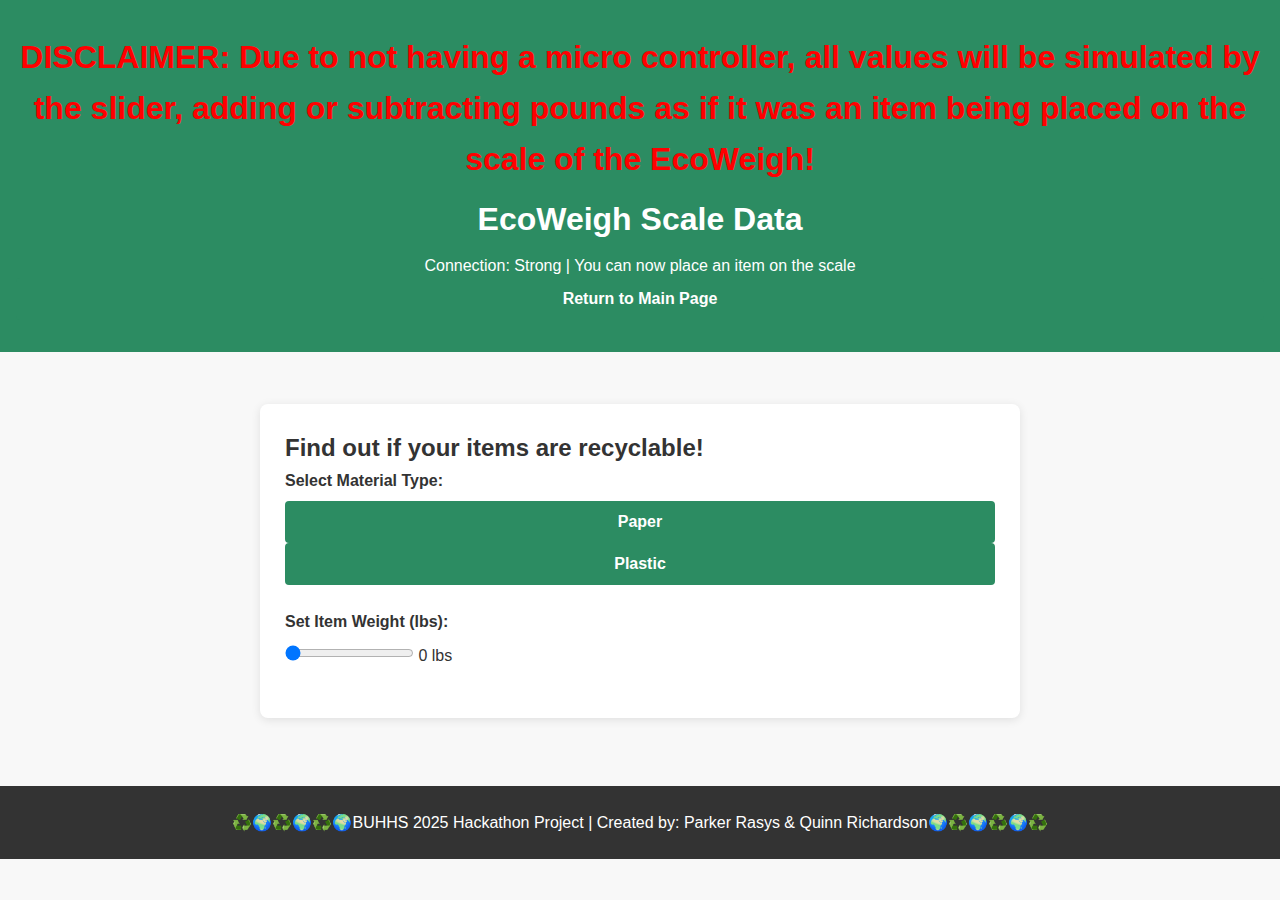
==== ecoweigh.html @ c07eaf7c "Update ecoweigh.html" ====
<!DOCTYPE html>
<html lang="en">
<head>
  <meta charset="utf-8">
  <meta name="viewport" content="width=device-width, initial-scale=1.0">
  <title>EcoWeigh Scale</title>
  <link rel="icon" type="image/x-icon" href="RecycleLogo.png">
  <link href="style.css" rel="stylesheet" type="text/css" />
</head>
  
<body>
  <header>
    <h1><span style="color: red;", class="highlight">DISCLAIMER: Due to not having a micro controller, all values will be simulated by the slider, adding or subtracting pounds as if it was an item being placed on the scale of the EcoWeigh!</span></h1>
    <h1>EcoWeigh Scale Data</h1>
    <p>Connection: Strong | You can now place an item on the scale</p>
    <button id="search-for-scale" onclick="window.location.href='index.html';">
      Return to Main Page
    </button>
  </header>

  <main>
    <div class="container">
      <section id="search-section">
        <h2>Find out if your items are recyclable!</h2>
        
        <form id="recycling-form">
          <div class="form-group">
            <label for="material-type">Select Material Type:</label>
            <button type="button" class="material-btn" id="paper-btn">Paper</button>
            <button type="button" class="material-btn" id="plastic-btn">Plastic</button>
          </div>

          <!-- Weight Slider -->
          <div class="form-group">
            <label for="item-weight">Set Item Weight (lbs):</label>
            <input type="range" id="item-weight" min="0" max="50" value="0" class="slider">
            <span id="weight-value">0 lbs</span>
          </div>

          <!-- Resource Savings Info -->
          <div id="resource-savings" class="form-group hidden">
            <h3>Resources Saved:</h3>
            <p id="saved-wood">Wood: 0 lbs</p>
            <p id="saved-crude-oil">Crude Oil: 0 lbs</p>
          </div>
        </form>
      </section>
    </div>
  </main>

  <footer>
    <p>♻️🌍♻️🌍♻️🌍BUHHS 2025 Hackathon Project | Created by: Parker Rasys & Quinn Richardson🌍♻️🌍♻️🌍♻️</p>
  </footer>

  <script>
    const weightSlider = document.getElementById('item-weight');
    const weightValue = document.getElementById('weight-value');
    const resourceSavings = document.getElementById('resource-savings');
    const savedWood = document.getElementById('saved-wood');
    const savedCrudeOil = document.getElementById('saved-crude-oil');

    weightSlider.addEventListener('input', function() {
      weightValue.textContent = weightSlider.value + ' lbs';
      updateResourceSavings();
    });

    let selectedMaterial = '';
    
    document.getElementById('paper-btn').addEventListener('click', () => {
      selectedMaterial = 'paper';
      updateResourceSavings();
    });

    document.getElementById('plastic-btn').addEventListener('click', () => {
      selectedMaterial = 'plastic';
      updateResourceSavings();
    });

    function updateResourceSavings() {
      if (selectedMaterial === 'paper') {
        resourceSavings.classList.remove('hidden');
        savedWood.textContent = `Wood: ${(weightSlider.value / 2.75).toFixed(2)} lbs`; // Example factor for wood
        //savedCrudeOil.textContent = `Crude Oil: ${(weightSlider.value / 2.75).toFixed(2)} lbs`; // Example factor for crude oil
      } else if (selectedMaterial === 'plastic') {
        resourceSavings.classList.remove('hidden');
        //savedWood.textContent = `Wood: 0 lbs`;
        savedCrudeOil.textContent = `Crude Oil: ${(weightSlider.value / 2.5).toFixed(2)} lbs`; // Example factor for crude oil
      } else {
        resourceSavings.classList.add('hidden');
      }
    }
  </script>
  
  <script src="script.js"></script>
</body>
</html>
---- style.css ----
/* Reset and base styles */
* {
  margin: 0;
  padding: 0;
  box-sizing: border-box;
}

html {
  height: 100%;
  width: 100%;
  font-family: 'Arial', sans-serif;
}

body {
  min-height: 100%;
  line-height: 1.6;
  color: #333;
  background-color: #f8f8f8;
}

.container {
  max-width: 800px;
  margin: 0 auto;
  padding: 20px;
}

/* Header styles */
header {
  background-color: #2c8c62;
  color: white;
  text-align: center;
  padding: 2rem 1rem;
}

header h1 {
  margin-bottom: 0.5rem;
}

/* Form styles */
#search-section {
  background-color: white;
  border-radius: 8px;
  box-shadow: 0 2px 10px rgba(0, 0, 0, 0.1);
  padding: 25px;
  margin-top: 2rem;
}

.form-group {
  margin-bottom: 1.5rem;
}

label {
  display: block;
  margin-bottom: 0.5rem;
  font-weight: bold;
}

.dropdown, input[type="text"] {
  width: 100%;
  padding: 10px;
  border: 1px solid #ddd;
  border-radius: 4px;
  font-size: 16px;
}

button {
  background-color: #2c8c62;
  color: white;
  border: none;
  padding: 12px 20px;
  border-radius: 4px;
  cursor: pointer;
  font-size: 16px;
  font-weight: bold;
  transition: background-color 0.3s;
  width: 100%;
}

item-button {
  background-color: #2c8c62;
  color: white;
  border: none;
  padding: 12px 20px;
  border-radius: 4px;
  cursor: pointer;
  font-size: 16px;
  font-weight: bold;
  transition: background-color 0.3s;
  width: 100%;
}

button:hover {
  background-color: #236e4e;
}

/* Results section */
#results-section {
  background-color: white;
  border-radius: 8px;
  box-shadow: 0 2px 10px rgba(0, 0, 0, 0.1);
  padding: 25px;
  margin-top: 2rem;
}

#recyclability-result {
  padding: 15px;
  margin: 1rem 0;
  border-radius: 4px;
  text-align: center;
  font-weight: bold;
  font-size: 18px;
}

.recyclable {
  background-color: #d4edda;
  color: #155724;
  border: 1px solid #c3e6cb;
}

.not-recyclable {
  background-color: #f8d7da;
  color: #721c24;
  border: 1px solid #f5c6cb;
}

.drop-off-only {
  background-color: #fff3cd;
  color: #856404;
  border: 1px solid #ffeeba;
}

#suggestions-container {
  margin-top: 1.5rem;
}

.location-item {
  border: 1px solid #ddd;
  padding: 15px;
  margin-bottom: 10px;
  border-radius: 4px;
  background-color: #f9f9f9;
}

.location-name {
  font-weight: bold;
  margin-bottom: 5px;
}

#recycling-info {
  margin-top: 1.5rem;
  padding: 15px;
  background-color: #e9f7ef;
  border-radius: 4px;
}

#search-again-btn {
  margin-top: 1.5rem;
}

/* EcoWeigh section */
#eco-way-searcher {
  background-color: white;
  border-radius: 8px;
  box-shadow: 0 2px 15px rgba(71, 250, 0, 0.75);
  padding: 25px;
  margin-top: 2rem;
}

/* Footer styles */
footer {
  margin-top: 3rem;
  text-align: center;
  padding: 1.5rem;
  background-color: #333;
  color: white;
}

/* Material description styles */
.material-description {
  margin-top: 8px;
  padding: 10px;
  background-color: #f0f8ff;
  border-left: 3px solid #2c8c62;
  font-size: 14px;
  border-radius: 4px;
}

/* Utility classes */
.hidden {
  display: none;
}

/* Responsive styles */
@media (max-width: 768px) {
  .container {
    padding: 15px;
  }
  
  header {
    padding: 1.5rem 1rem;
  }
  
  #search-section, #results-section {
    padding: 20px;
  }
}
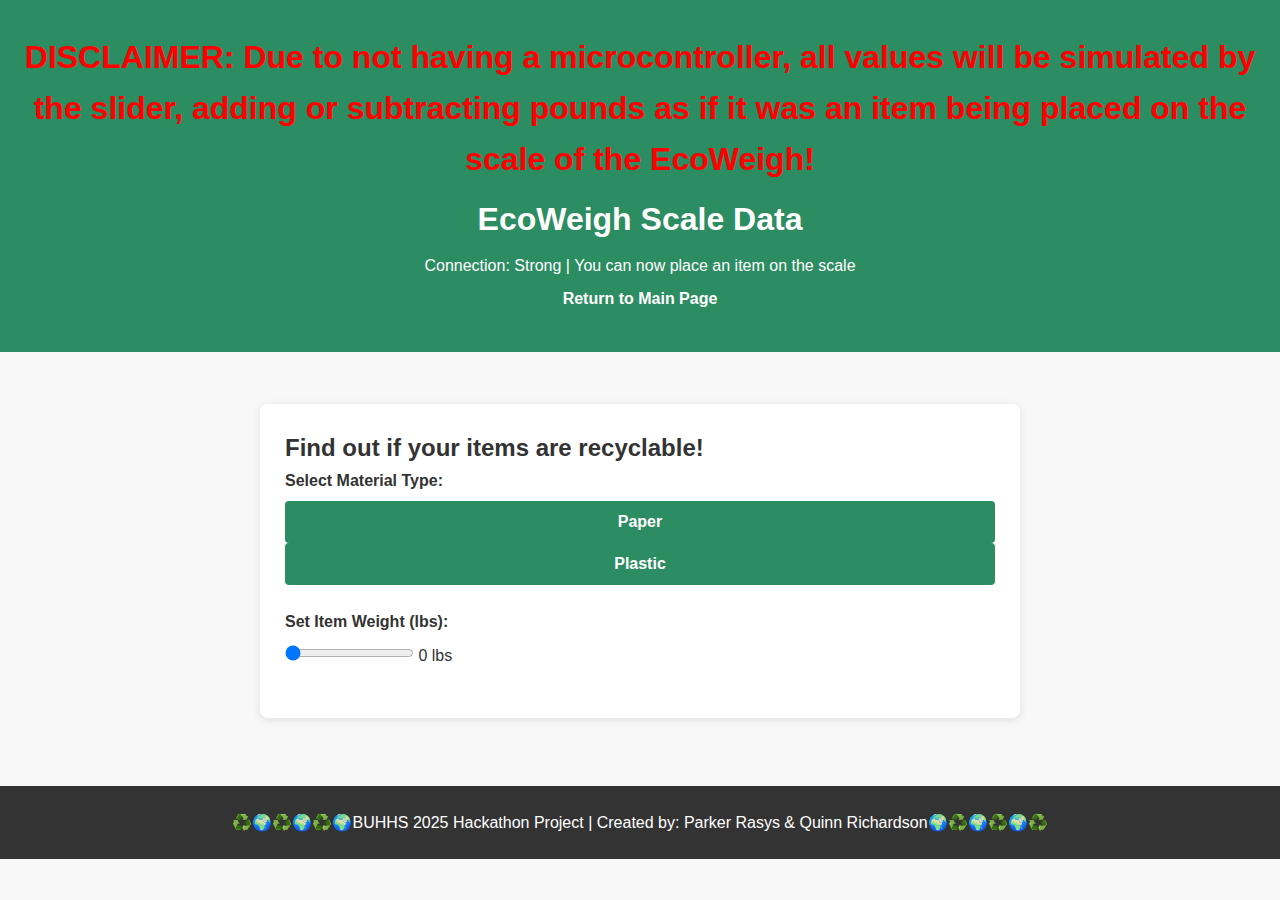
==== commit 88d7862a: "Update ecoweigh.html" ====
--- a/ecoweigh.html
+++ b/ecoweigh.html
@@ -10,7 +10,7 @@
   
 <body>
   <header>
-    <h1><span style="color: red;", class="highlight">DISCLAIMER: Due to not having a micro controller, all values will be simulated by the slider, adding or subtracting pounds as if it was an item being placed on the scale of the EcoWeigh!</span></h1>
+<h1><span style="color: red;" class="highlight">DISCLAIMER: Due to not having a microcontroller, all values will be simulated by the slider, adding or subtracting pounds as if it was an item being placed on the scale of the EcoWeigh!</span></h1>
     <h1>EcoWeigh Scale Data</h1>
     <p>Connection: Strong | You can now place an item on the scale</p>
     <button id="search-for-scale" onclick="window.location.href='index.html';">
@@ -30,14 +30,12 @@
             <button type="button" class="material-btn" id="plastic-btn">Plastic</button>
           </div>
 
-          <!-- Weight Slider -->
           <div class="form-group">
             <label for="item-weight">Set Item Weight (lbs):</label>
             <input type="range" id="item-weight" min="0" max="50" value="0" class="slider">
             <span id="weight-value">0 lbs</span>
           </div>
 
-          <!-- Resource Savings Info -->
           <div id="resource-savings" class="form-group hidden">
             <h3>Resources Saved:</h3>
             <p id="saved-wood">Wood: 0 lbs</p>
@@ -52,44 +50,49 @@
     <p>♻️🌍♻️🌍♻️🌍BUHHS 2025 Hackathon Project | Created by: Parker Rasys & Quinn Richardson🌍♻️🌍♻️🌍♻️</p>
   </footer>
 
-  <script>
-    const weightSlider = document.getElementById('item-weight');
-    const weightValue = document.getElementById('weight-value');
-    const resourceSavings = document.getElementById('resource-savings');
-    const savedWood = document.getElementById('saved-wood');
-    const savedCrudeOil = document.getElementById('saved-crude-oil');
+ <script>
+  const weightSlider = document.getElementById('item-weight');
+  const weightValue = document.getElementById('weight-value');
+  const resourceSavings = document.getElementById('resource-savings');
+  const savedWood = document.getElementById('saved-wood');
+  const savedCrudeOil = document.getElementById('saved-crude-oil');
 
-    weightSlider.addEventListener('input', function() {
-      weightValue.textContent = weightSlider.value + ' lbs';
-      updateResourceSavings();
-    });
+  weightSlider.addEventListener('input', function() {
+    weightValue.textContent = weightSlider.value + ' lbs';
+    updateResourceSavings();
+  });
 
-    let selectedMaterial = '';
-    
-    document.getElementById('paper-btn').addEventListener('click', () => {
-      selectedMaterial = 'paper';
-      updateResourceSavings();
-    });
+  let selectedMaterial = '';
+  
+  document.getElementById('paper-btn').addEventListener('click', () => {
+    savedCrudeOil.textContent = `Crude Oil: 0.00 lbs`;
+    selectedMaterial = 'paper';
+    weightSlider.value = 0;
+    weightValue.textContent = '0 lbs';
+    updateResourceSavings();
+  });
 
-    document.getElementById('plastic-btn').addEventListener('click', () => {
-      selectedMaterial = 'plastic';
-      updateResourceSavings();
-    });
+  document.getElementById('plastic-btn').addEventListener('click', () => {
+    savedWood.textContent = `Wood: 0.00 lbs`;
+    selectedMaterial = 'plastic';
+    weightSlider.value = 0;
+    weightValue.textContent = '0 lbs';
+    updateResourceSavings();
+  });
 
-    function updateResourceSavings() {
-      if (selectedMaterial === 'paper') {
-        resourceSavings.classList.remove('hidden');
-        savedWood.textContent = `Wood: ${(weightSlider.value / 2.75).toFixed(2)} lbs`; // Example factor for wood
-        //savedCrudeOil.textContent = `Crude Oil: ${(weightSlider.value / 2.75).toFixed(2)} lbs`; // Example factor for crude oil
-      } else if (selectedMaterial === 'plastic') {
-        resourceSavings.classList.remove('hidden');
-        //savedWood.textContent = `Wood: 0 lbs`;
-        savedCrudeOil.textContent = `Crude Oil: ${(weightSlider.value / 2.5).toFixed(2)} lbs`; // Example factor for crude oil
-      } else {
-        resourceSavings.classList.add('hidden');
-      }
+  function updateResourceSavings() {
+    if (selectedMaterial === 'paper') {
+      resourceSavings.classList.remove('hidden');
+      savedWood.textContent = `Wood: ${(weightSlider.value * 2.75).toFixed(2)} lbs`;
+    } else if (selectedMaterial === 'plastic') {
+      resourceSavings.classList.remove('hidden');
+      savedCrudeOil.textContent = `Crude Oil: ${(weightSlider.value * 2.5).toFixed(2)} lbs`;
+    } else {
+      resourceSavings.classList.add('hidden');
     }
-  </script>
+  }
+</script>
+
   
   <script src="script.js"></script>
 </body>
--- a/style.css
+++ b/style.css
@@ -1,5 +1,3 @@
-
-/* Reset and base styles */
 * {
   margin: 0;
   padding: 0;
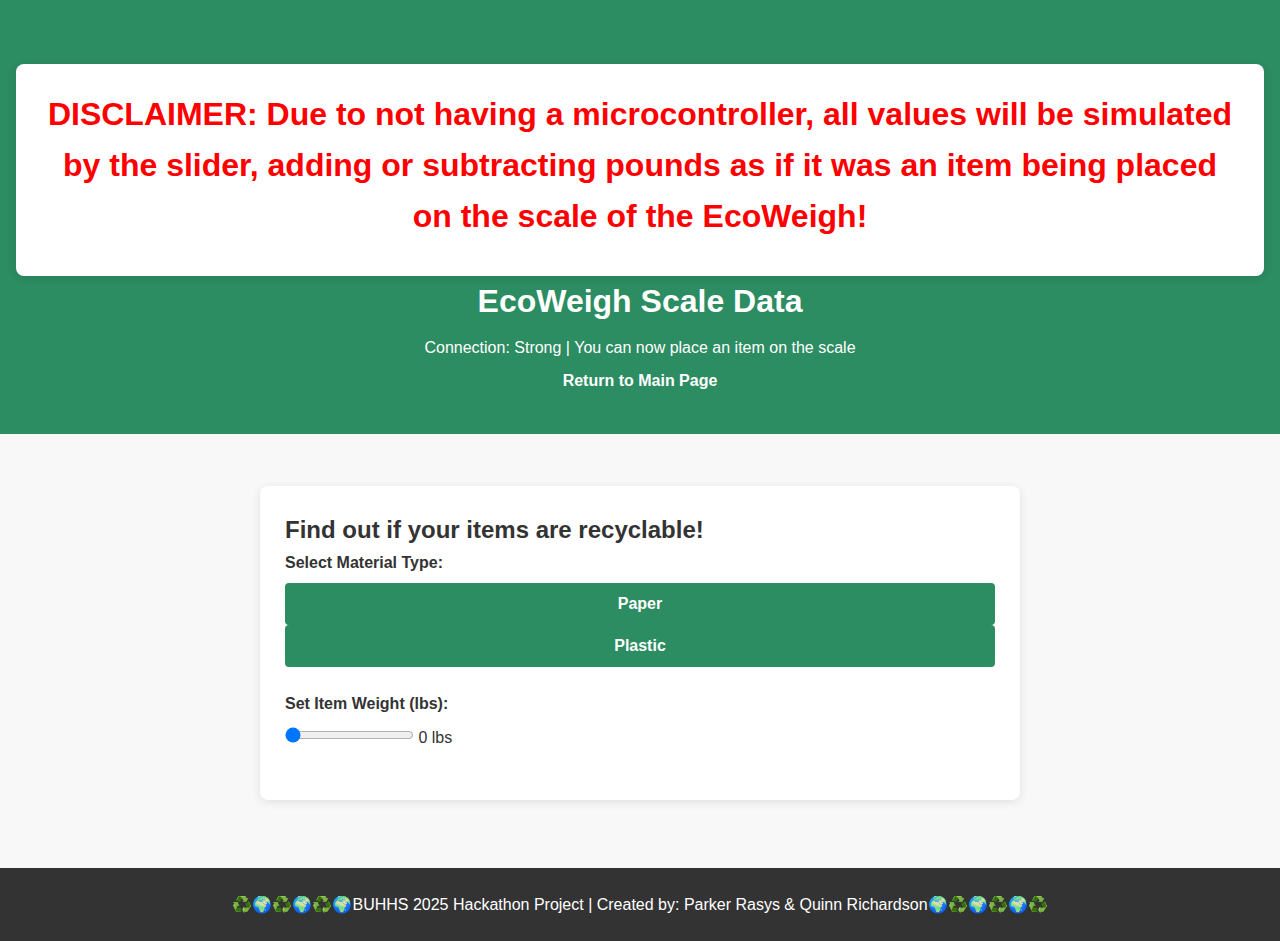
==== commit df81989d: "Update ecoweigh.html" ====
--- a/ecoweigh.html
+++ b/ecoweigh.html
@@ -10,8 +10,10 @@
   
 <body>
   <header>
+    <section id="search-section">
 <h1><span style="color: red;" class="highlight">DISCLAIMER: Due to not having a microcontroller, all values will be simulated by the slider, adding or subtracting pounds as if it was an item being placed on the scale of the EcoWeigh!</span></h1>
-    <h1>EcoWeigh Scale Data</h1>
+    </section>
+      <h1>EcoWeigh Scale Data</h1>
     <p>Connection: Strong | You can now place an item on the scale</p>
     <button id="search-for-scale" onclick="window.location.href='index.html';">
       Return to Main Page
